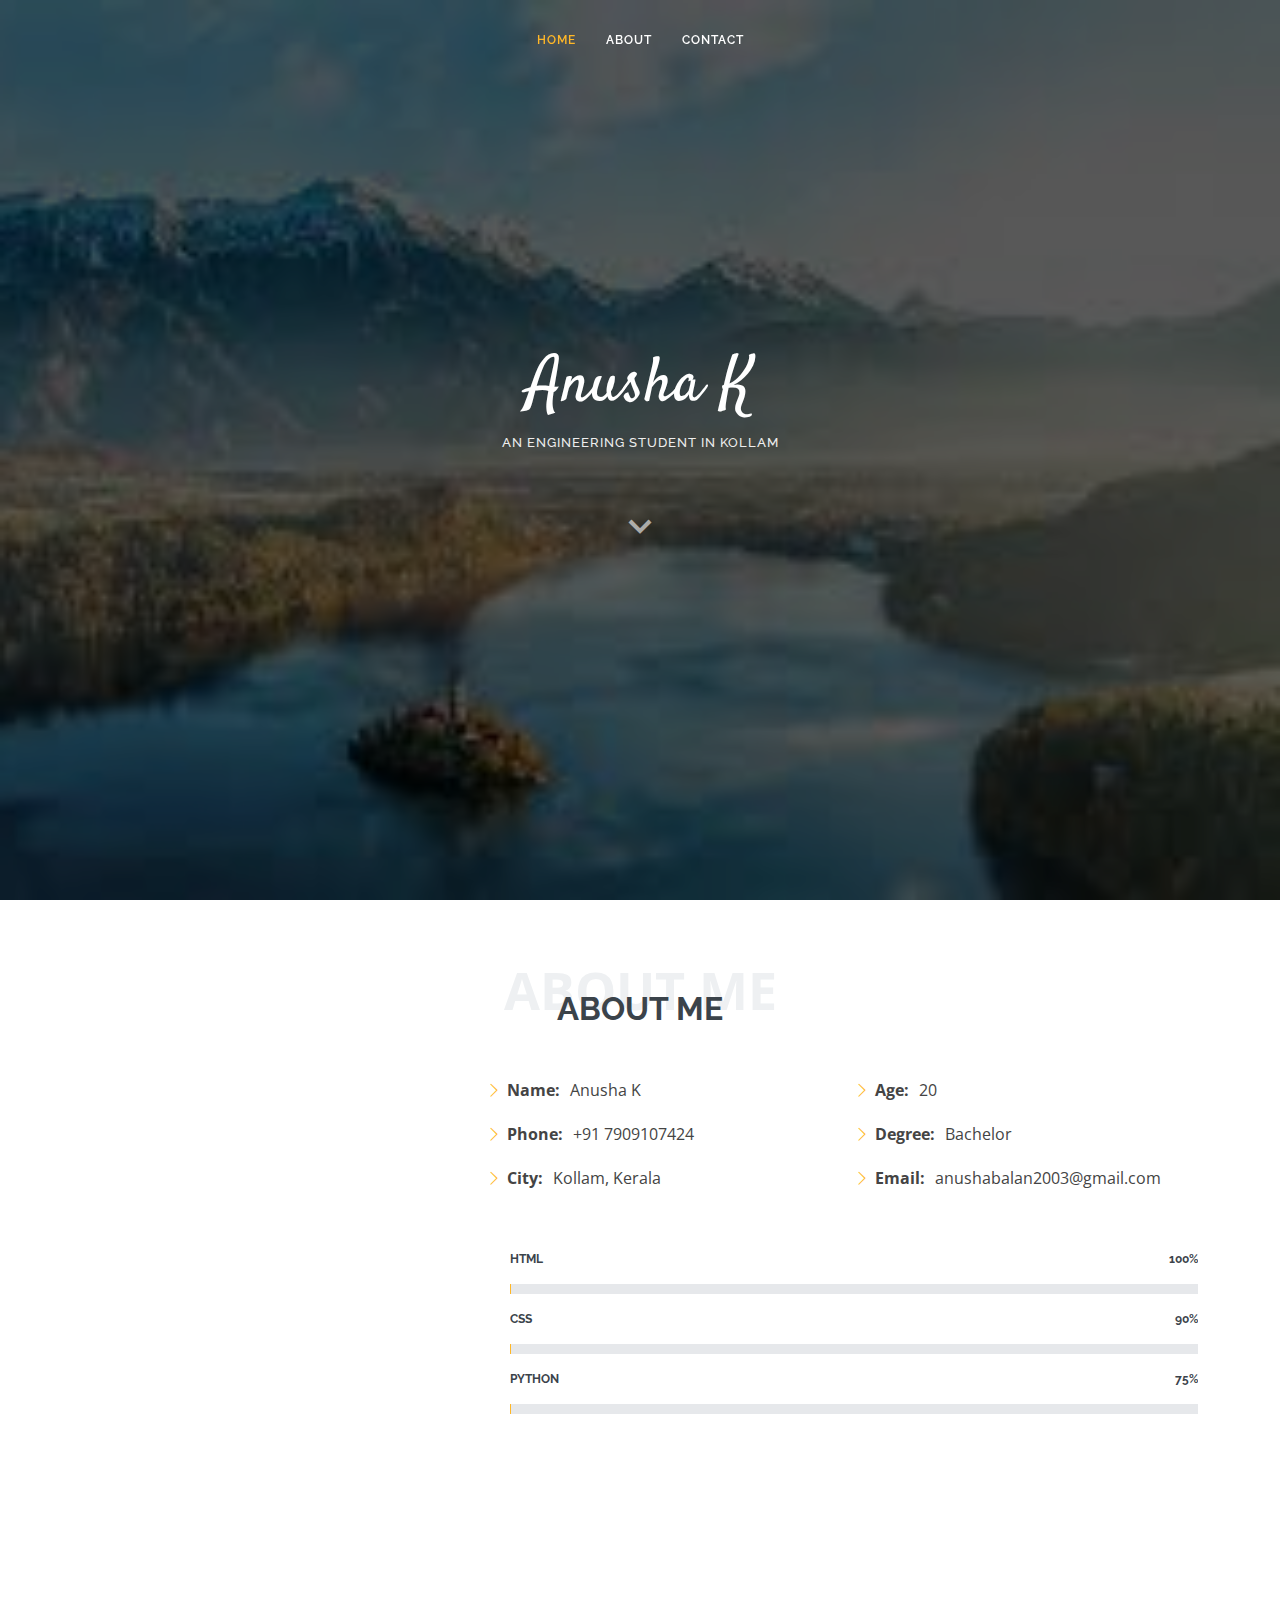
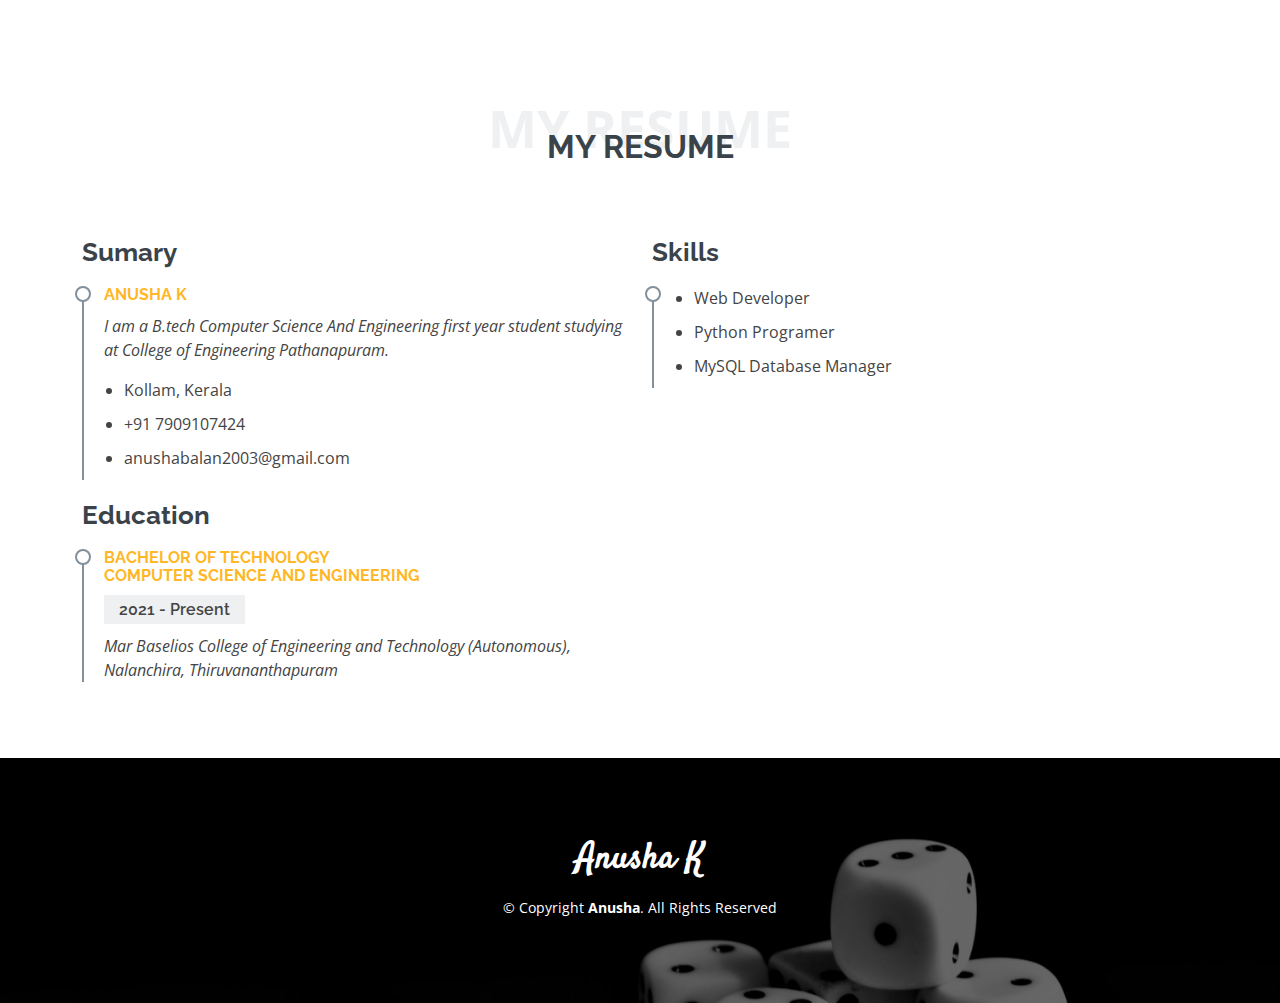
==== index.html @ 84b3af06 "Add files via upload" ====
<!DOCTYPE html>
<html lang="en">

<head>
  <meta charset="utf-8">
  <meta content="width=device-width, initial-scale=1.0" name="viewport">

  <title>Anusha - Index</title>
  <meta content="" name="description">
  <meta content="" name="keywords">

  <!-- Favicons -->
  <link href="assets/img/favicon.png" rel="icon">
  <link href="assets/img/apple-touch-icon.png" rel="apple-touch-icon">

  <!-- Google Fonts -->
  <link href="https://fonts.googleapis.com/css?family=Open+Sans:300,300i,400,400i,600,600i,700,700i|Raleway:300,300i,400,400i,500,500i,600,600i,700,700i|Satisfy" rel="stylesheet">

  <!-- Vendor CSS Files -->
  <link href="assets/vendor/bootstrap/css/bootstrap.min.css" rel="stylesheet">
  <link href="assets/vendor/bootstrap-icons/bootstrap-icons.css" rel="stylesheet">
  <link href="assets/vendor/boxicons/css/boxicons.min.css" rel="stylesheet">
  <link href="assets/vendor/glightbox/css/glightbox.min.css" rel="stylesheet">
  <link href="assets/vendor/swiper/swiper-bundle.min.css" rel="stylesheet">

  <!-- Template Main CSS File -->
  <link href="assets/css/style.css" rel="stylesheet">

  <!-- =======================================================
  * Template Name: Laura - v4.7.0
  * Template URL: https://bootstrapmade.com/laura-free-creative-bootstrap-theme/
  * Author: BootstrapMade.com
  * License: https://bootstrapmade.com/license/
  ======================================================== -->
</head>

<body>

  <!-- ======= Header ======= -->
  <header id="header" class="fixed-top d-flex justify-content-center align-items-center header-transparent">

    <nav id="navbar" class="navbar">
      <ul>
        <li><a class="nav-link scrollto active" href="#hero">Home</a></li>
        <li><a class="nav-link scrollto" href="#about">About</a></li>
      
        
        
        <li><a class="nav-link scrollto" href="contact.html">Contact</a></li>
      </ul>
      <i class="bi bi-list mobile-nav-toggle"></i>
    </nav><!-- .navbar -->

  </header><!-- End Header -->

  <!-- ======= Hero Section ======= -->
  <section id="hero">
    <div class="hero-container">
      <h1>Anusha K</h1>
      <h2>An Engineering Student in Kollam</h2>
      <a href="#about" class="btn-scroll scrollto" title="Scroll Down"><i class="bx bx-chevron-down"></i></a>
    </div>
  </section><!-- End Hero -->

  <main id="main">

    <!-- ======= About Me Section ======= -->
    <section id="about" class="about">
      <div class="container">

        <div class="section-title">
          <span>About Me</span>
          <h2>About Me</h2>
          
        </div>

        <div class="row">
          <div class="image col-lg-4 d-flex align-items-stretch justify-content-center justify-content-lg-start"></div>
          <div class="col-lg-8 d-flex flex-column align-items-stretch">
            <div class="content ps-lg-4 d-flex flex-column justify-content-center">
              <div class="row">
                <div class="col-lg-6">
                  <ul>
                    <li><i class="bi bi-chevron-right"></i> <strong>Name:</strong> <span>Anusha K</span></li>
                    
                    <li><i class="bi bi-chevron-right"></i> <strong>Phone:</strong> <span>+91 7909107424</span></li>
                    <li><i class="bi bi-chevron-right"></i> <strong>City:</strong> <span>Kollam, Kerala</span></li>
                  </ul>
                </div>
                <div class="col-lg-6">
                  <ul>
                    <li><i class="bi bi-chevron-right"></i> <strong>Age:</strong> <span>20</span></li>
                    <li><i class="bi bi-chevron-right"></i> <strong>Degree:</strong> <span>Bachelor</span></li>
                    <li><i class="bi bi-chevron-right"></i> <strong>Email:</strong> <span>anushabalan2003@gmail.com</span></li>
                    
                  </ul>
                </div>
              </div>
              

            <div class="skills-content ps-lg-4">
              <div class="progress">
                <span class="skill">HTML <i class="val">100%</i></span>
                <div class="progress-bar-wrap">
                  <div class="progress-bar" role="progressbar" aria-valuenow="100" aria-valuemin="0" aria-valuemax="100"></div>
                </div>
              </div>

              <div class="progress">
                <span class="skill">CSS <i class="val">90%</i></span>
                <div class="progress-bar-wrap">
                  <div class="progress-bar" role="progressbar" aria-valuenow="90" aria-valuemin="0" aria-valuemax="100"></div>
                </div>
              </div>

              <div class="progress">
                <span class="skill">Python <i class="val">75%</i></span>
                <div class="progress-bar-wrap">
                  <div class="progress-bar" role="progressbar" aria-valuenow="75" aria-valuemin="0" aria-valuemax="100"></div>
                </div>
              </div>
            </div>

          </div>
        </div>

      </div>
    </section><!-- End About Me Section -->

    <!-- ======= My Resume Section ======= -->
    <section id="resume" class="resume">
      <div class="container">

        <div class="section-title">
          <span>My Resume</span>
          <h2>My Resume</h2>
          
        </div>

        <div class="row">
          <div class="col-lg-6">
            <h3 class="resume-title">Sumary</h3>
            <div class="resume-item pb-0">
              <h4>Anusha K</h4>
              <p><em>I am a B.tech Computer Science And Engineering first year student studying at College of Engineering Pathanapuram.</em></p>
              <p>
              <ul>
                <li> Kollam, Kerala</li>
                <li>+91 7909107424</li>
                <li>anushabalan2003@gmail.com</li>
              </ul>
              </p>
            </div>

            <h3 class="resume-title">Education</h3>
            <div class="resume-item">
              <h4>Bachelor of technology 
                <br>computer science and engineering<br> </h4>
              <h5>2021 - Present</h5>
              <p><em>Mar Baselios College of Engineering and Technology (Autonomous), Nalanchira, Thiruvananthapuram</em></p>
              
            </div>
            
          </div>
          <div class="col-lg-6">
            <h3 class="resume-title">Skills</h3>
            <div class="resume-item">
              
              <ul>
                <li>Web Developer</li>
                <li>Python Programer </li>
                <li>MySQL Database Manager</li>
                
              </ul>
              
            
          </div>
        </div>

      </div>
    </section><!-- End My Resume Section -->



    

    

    

    

  </main><!-- End #main -->

  <!-- ======= Footer ======= -->
  <footer id="footer">
    <div class="container">
      <h3>Anusha K</h3>
      
     
      <div class="copyright">
        &copy; Copyright <strong><span>Anusha</span></strong>. All Rights Reserved
      </div>
      <div class="credits">
        <!-- All the links in the footer should remain intact. -->
        <!-- You can delete the links only if you purchased the pro version. -->
        <!-- Licensing information: https://bootstrapmade.com/license/ -->
        <!-- Purchase the pro version with working PHP/AJAX contact form: https://bootstrapmade.com/laura-free-creative-bootstrap-theme/ -->
        
      </div>
    </div>
  </footer><!-- End Footer -->

  <a href="#" class="back-to-top d-flex align-items-center justify-content-center"><i class="bi bi-arrow-up-short"></i></a>

  <!-- Vendor JS Files -->
  <script src="assets/vendor/purecounter/purecounter.js"></script>
  <script src="assets/vendor/bootstrap/js/bootstrap.bundle.min.js"></script>
  <script src="assets/vendor/glightbox/js/glightbox.min.js"></script>
  <script src="assets/vendor/isotope-layout/isotope.pkgd.min.js"></script>
  <script src="assets/vendor/swiper/swiper-bundle.min.js"></script>
  <script src="assets/vendor/waypoints/noframework.waypoints.js"></script>
  <script src="assets/vendor/php-email-form/validate.js"></script>

  <!-- Template Main JS File -->
  <script src="assets/js/main.js"></script>

</body>

</html>
---- assets/css/style.css ----
/**
* Template Name: Laura - v4.7.0
* Template URL: https://bootstrapmade.com/laura-free-creative-bootstrap-theme/
* Author: BootstrapMade.com
* License: https://bootstrapmade.com/license/
*/

/*--------------------------------------------------------------
# General
--------------------------------------------------------------*/
body {
  font-family: "Open Sans", sans-serif;
  color: #444444;
}

a {
  color: #ffb727;
  text-decoration: none;
}

a:hover {
  color: #ffc85a;
  text-decoration: none;
}

h1, h2, h3, h4, h5, h6 {
  font-family: "Raleway", sans-serif;
}

/*--------------------------------------------------------------
# Back to top button
--------------------------------------------------------------*/
.back-to-top {
  position: fixed;
  visibility: hidden;
  opacity: 0;
  right: 15px;
  bottom: 15px;
  z-index: 996;
  background: #ffb727;
  width: 40px;
  height: 40px;
  border-radius: 4px;
  transition: all 0.4s;
}
.back-to-top i {
  font-size: 28px;
  color: #fff;
  line-height: 0;
}
.back-to-top:hover {
  background: #ffc550;
  color: #fff;
}
.back-to-top.active {
  visibility: visible;
  opacity: 1;
}

/*--------------------------------------------------------------
# Header
--------------------------------------------------------------*/
#header {
  z-index: 997;
  transition: all 0.5s;
  height: 80px;
  background: rgba(25, 28, 31, 0.8);
}
#header.header-transparent {
  background: transparent;
}
#header.header-scrolled {
  height: 60px;
  background: rgba(25, 28, 31, 0.8);
}

/*--------------------------------------------------------------
# Navigation Menu
--------------------------------------------------------------*/
/**
* Desktop Navigation 
*/
.navbar {
  padding: 0;
}
.navbar ul {
  margin: 0;
  padding: 0;
  display: flex;
  list-style: none;
  align-items: center;
}
.navbar li {
  position: relative;
}
.navbar a, .navbar a:focus {
  display: flex;
  align-items: center;
  justify-content: space-between;
  padding: 10px 15px;
  color: #fff;
  white-space: nowrap;
  transition: 0.3s;
  font-size: 12px;
  font-family: "Raleway", sans-serif;
  text-transform: uppercase;
  font-weight: 600;
  letter-spacing: 1px;
}
.navbar a i, .navbar a:focus i {
  font-size: 12px;
  line-height: 0;
  margin-left: 5px;
}
.navbar a:hover, .navbar .active, .navbar .active:focus, .navbar li:hover > a {
  color: #ffb727;
}
.navbar .dropdown ul {
  display: block;
  position: absolute;
  left: 14px;
  top: calc(100% + 30px);
  margin: 0;
  padding: 10px 0;
  z-index: 99;
  opacity: 0;
  visibility: hidden;
  background: #fff;
  box-shadow: 0px 0px 30px rgba(127, 137, 161, 0.25);
  transition: 0.3s;
  border-radius: 4px;
}
.navbar .dropdown ul li {
  min-width: 200px;
}
.navbar .dropdown ul a {
  padding: 10px 20px;
  font-size: 14px;
  text-transform: none;
  font-weight: 400;
  color: #3b434a;
  letter-spacing: 1px;
}
.navbar .dropdown ul a i {
  font-size: 12px;
}
.navbar .dropdown ul a:hover, .navbar .dropdown ul .active:hover, .navbar .dropdown ul li:hover > a {
  color: #ffb727;
}
.navbar .dropdown:hover > ul {
  opacity: 1;
  top: 100%;
  visibility: visible;
}
.navbar .dropdown .dropdown ul {
  top: 0;
  left: calc(100% - 30px);
  visibility: hidden;
}
.navbar .dropdown .dropdown:hover > ul {
  opacity: 1;
  top: 0;
  left: 100%;
  visibility: visible;
}
@media (max-width: 1366px) {
  .navbar .dropdown .dropdown ul {
    left: -90%;
  }
  .navbar .dropdown .dropdown:hover > ul {
    left: -100%;
  }
}

/**
* Mobile Navigation 
*/
.mobile-nav-toggle {
  color: #fff;
  font-size: 28px;
  cursor: pointer;
  display: none;
  line-height: 0;
  transition: 0.5s;
}

@media (max-width: 991px) {
  .mobile-nav-toggle {
    display: block;
  }

  .navbar ul {
    display: none;
  }
}
.navbar-mobile {
  position: fixed;
  overflow: hidden;
  top: 0;
  right: 0;
  left: 0;
  bottom: 0;
  background: rgba(36, 41, 46, 0.9);
  transition: 0.3s;
  z-index: 999;
}
.navbar-mobile .mobile-nav-toggle {
  position: absolute;
  top: 15px;
  right: 15px;
}
.navbar-mobile ul {
  display: block;
  position: absolute;
  top: 55px;
  right: 15px;
  bottom: 15px;
  left: 15px;
  padding: 10px 0;
  border-radius: 10px;
  background-color: #fff;
  overflow-y: auto;
  transition: 0.3s;
}
.navbar-mobile a, .navbar-mobile a:focus {
  padding: 10px 20px;
  font-size: 14px;
  color: #3b434a;
}
.navbar-mobile a:hover, .navbar-mobile .active, .navbar-mobile li:hover > a {
  color: #ffb727;
}
.navbar-mobile .getstarted, .navbar-mobile .getstarted:focus {
  margin: 15px;
}
.navbar-mobile .dropdown ul {
  position: static;
  display: none;
  margin: 10px 20px;
  padding: 10px 0;
  z-index: 99;
  opacity: 1;
  visibility: visible;
  background: #fff;
  box-shadow: 0px 0px 30px rgba(127, 137, 161, 0.25);
}
.navbar-mobile .dropdown ul li {
  min-width: 200px;
}
.navbar-mobile .dropdown ul a {
  padding: 10px 20px;
}
.navbar-mobile .dropdown ul a i {
  font-size: 12px;
}
.navbar-mobile .dropdown ul a:hover, .navbar-mobile .dropdown ul .active:hover, .navbar-mobile .dropdown ul li:hover > a {
  color: #ffb727;
}
.navbar-mobile .dropdown > .dropdown-active {
  display: block;
}

/*--------------------------------------------------------------
# Hero Section
--------------------------------------------------------------*/
#hero {
  width: 100%;
  height: 100vh;
  background: url("../img/hero-bg.jpg") top right;
  background-size: cover;
  position: relative;
}
#hero:before {
  content: "";
  background: rgba(0, 0, 0, 0.65);
  position: absolute;
  bottom: 0;
  top: 0;
  left: 0;
  right: 0;
}
#hero .hero-container {
  position: absolute;
  bottom: 0;
  top: 0;
  left: 0;
  right: 0;
  display: flex;
  justify-content: center;
  align-items: center;
  flex-direction: column;
  padding: 0 15px;
}
#hero h1 {
  margin: 0 0 10px 0;
  font-size: 64px;
  font-family: "Satisfy", serif;
  color: #fff;
}
#hero h2 {
  color: #eee;
  margin-bottom: 50px;
  font-size: 13px;
  font-weight: 500;
  letter-spacing: 1px;
  text-transform: uppercase;
}
#hero .btn-scroll {
  transition: 0.4s;
  color: rgba(255, 255, 255, 0.6);
  animation: up-down 1s ease-in-out infinite alternate-reverse both;
}
#hero .btn-scroll i {
  font-size: 48px;
}
#hero .btn-scroll:hover {
  color: #ffb727;
}
@media (min-width: 1024px) {
  #hero {
    background-attachment: fixed;
  }
}
@media (max-width: 575px) {
  #hero h1 {
    font-size: 40px;
  }
  #hero h2 {
    text-align: center;
    margin-bottom: 30px;
  }
}

@-webkit-keyframes up-down {
  0% {
    transform: translateY(5px);
  }
  100% {
    transform: translateY(-5px);
  }
}

@keyframes up-down {
  0% {
    transform: translateY(5px);
  }
  100% {
    transform: translateY(-5px);
  }
}
/*--------------------------------------------------------------
# Sections General
--------------------------------------------------------------*/
section {
  padding: 60px 0;
}

.section-bg {
  background-color: white;
}

.section-title {
  text-align: center;
  padding: 30px 0;
  position: relative;
}
.section-title h2 {
  font-size: 32px;
  font-weight: 700;
  text-transform: uppercase;
  margin-bottom: 20px;
  padding-bottom: 0;
  color: #3b434a;
  position: relative;
  z-index: 2;
}
.section-title span {
  position: absolute;
  top: 30px;
  color: #eef0f2;
  left: 0;
  right: 0;
  z-index: 1;
  font-weight: 700;
  font-size: 52px;
  text-transform: uppercase;
  line-height: 0;
}
.section-title p {
  margin-bottom: 0;
  position: relative;
  z-index: 2;
}
@media (max-width: 575px) {
  .section-title h2 {
    font-size: 28px;
    margin-bottom: 15px;
  }
  .section-title span {
    font-size: 38px;
  }
}

/*--------------------------------------------------------------
# Breadcrumbs
--------------------------------------------------------------*/
.breadcrumbs {
  padding: 20px 0;
  background-color: #f4f5f6;
  min-height: 40px;
  margin-top: 78px;
}
@media (max-width: 992px) {
  .breadcrumbs {
    margin-top: 60px;
  }
}
.breadcrumbs h2 {
  font-size: 24px;
  font-weight: 300;
  margin: 0;
}
@media (max-width: 992px) {
  .breadcrumbs h2 {
    margin: 0 0 10px 0;
  }
}
.breadcrumbs ol {
  display: flex;
  flex-wrap: wrap;
  list-style: none;
  padding: 0;
  margin: 0;
  font-size: 14px;
}
.breadcrumbs ol li + li {
  padding-left: 10px;
}
.breadcrumbs ol li + li::before {
  display: inline-block;
  padding-right: 10px;
  color: #6c757d;
  content: "/";
}
@media (max-width: 768px) {
  .breadcrumbs .d-flex {
    display: block !important;
  }
  .breadcrumbs ol {
    display: block;
  }
  .breadcrumbs ol li {
    display: inline-block;
  }
}

/*--------------------------------------------------------------
# About Me
--------------------------------------------------------------*/
.about .content h3 {
  font-weight: 700;
  font-size: 26px;
  color: #3b434a;
  text-transform: uppercase;
}
.about .content ul {
  list-style: none;
  padding: 0;
}
.about .content ul li {
  margin-bottom: 20px;
  display: flex;
  align-items: center;
}
.about .content ul strong {
  margin-right: 10px;
}
.about .content ul i {
  font-size: 16px;
  margin-right: 5px;
  color: #ffb727;
  line-height: 0;
}
.about .content p:last-child {
  margin-bottom: 0;
}
.about .content .count-box {
  width: 100%;
}
.about .content .count-box i {
  display: block;
  font-size: 36px;
  color: #ffb727;
  float: left;
  line-height: 0;
}
.about .content .count-box span {
  font-size: 36px;
  line-height: 30px;
  display: block;
  font-weight: 700;
  color: #3b434a;
  margin-left: 50px;
}
.about .content .count-box p {
  padding: 15px 0 0 0;
  margin: 0 0 0 50px;
  font-family: "Raleway", sans-serif;
  font-size: 14px;
  color: #5d6a75;
}
.about .content .count-box a {
  font-weight: 600;
  display: block;
  margin-top: 20px;
  color: #5d6a75;
  font-size: 15px;
  font-family: "Satisfy", serif;
  transition: ease-in-out 0.3s;
}
.about .content .count-box a:hover {
  color: #82909c;
}
.about .image {
  background: url("../img/me.jpg") center center no-repeat;
  background-size: cover;
  min-height: 500px;
}
.about .skills-content {
  margin-top: 30px;
}
.about .skills-content .progress {
  height: 60px;
  display: block;
  background: none;
  border-radius: 0;
}
.about .skills-content .progress .skill {
  padding: 10px 0;
  margin: 0 0 6px 0;
  text-transform: uppercase;
  display: block;
  font-weight: 700;
  font-family: "Raleway", sans-serif;
  color: #3b434a;
}
.about .skills-content .progress .skill .val {
  float: right;
  font-style: normal;
}
.about .skills-content .progress-bar-wrap {
  background: #e6e8eb;
}
.about .skills-content .progress-bar {
  width: 1px;
  height: 10px;
  transition: 0.9s;
  background-color: #ffb727;
}

/*--------------------------------------------------------------
# My Resume
--------------------------------------------------------------*/
.resume .resume-title {
  font-size: 26px;
  font-weight: 700;
  margin-top: 20px;
  margin-bottom: 20px;
  color: #3b434a;
}
.resume .resume-item {
  padding: 0 0 20px 20px;
  margin-top: -2px;
  border-left: 2px solid #82909c;
  position: relative;
}
.resume .resume-item h4 {
  line-height: 18px;
  font-size: 16px;
  font-weight: 700;
  text-transform: uppercase;
  color: #ffb727;
  margin-bottom: 10px;
}
.resume .resume-item h5 {
  font-size: 16px;
  background: #eef0f2;
  padding: 5px 15px;
  display: inline-block;
  font-weight: 600;
  margin-bottom: 10px;
}
.resume .resume-item ul {
  padding-left: 20px;
}
.resume .resume-item ul li {
  padding-bottom: 10px;
}
.resume .resume-item:last-child {
  padding-bottom: 0;
}
.resume .resume-item::before {
  content: "";
  position: absolute;
  width: 16px;
  height: 16px;
  border-radius: 50px;
  left: -9px;
  top: 0;
  background: #fff;
  border: 2px solid #82909c;
}

/*--------------------------------------------------------------
# My Services
--------------------------------------------------------------*/
.services .icon-box {
  padding: 30px;
  position: relative;
  overflow: hidden;
  background: #fff;
  box-shadow: 0 10px 29px 0 rgba(68, 88, 144, 0.1);
  transition: all 0.3s ease-in-out;
  text-align: center;
  border: 1px solid #fff;
}
.services .icon {
  margin: 0 auto 20px auto;
  padding-top: 17px;
  display: inline-block;
  text-align: center;
  border-radius: 50%;
  width: 72px;
  height: 72px;
  background: #fff4df;
}
.services .icon i {
  font-size: 36px;
  line-height: 1;
  color: #ffb727;
}
.services .title {
  font-weight: 700;
  margin-bottom: 15px;
  font-size: 18px;
}
.services .title a {
  color: #111;
  transition: 0.3s;
}
.services .description {
  font-size: 15px;
  line-height: 28px;
  margin-bottom: 0;
}
.services .icon-box:hover {
  border-color: #ffb727;
}
.services .icon-box:hover .title a {
  color: #ffb727;
}

/*--------------------------------------------------------------
# Testimonials
--------------------------------------------------------------*/
.testimonials {
  padding: 80px 0;
  background: url("../img/testimonials-bg.jpg") no-repeat;
  background-position: center center;
  background-size: cover;
  position: relative;
}
.testimonials::before {
  content: "";
  position: absolute;
  left: 0;
  right: 0;
  top: 0;
  bottom: 0;
  background: rgba(14, 16, 17, 0.7);
}
.testimonials .section-header {
  margin-bottom: 40px;
}
.testimonials .testimonials-carousel, .testimonials .testimonials-slider {
  overflow: hidden;
}
.testimonials .testimonial-item {
  text-align: center;
  color: #fff;
}
.testimonials .testimonial-item .testimonial-img {
  width: 100px;
  border-radius: 50%;
  border: 6px solid rgba(255, 255, 255, 0.15);
  margin: 0 auto;
}
.testimonials .testimonial-item h3 {
  font-size: 20px;
  font-weight: bold;
  margin: 10px 0 5px 0;
  color: #fff;
}
.testimonials .testimonial-item h4 {
  font-size: 14px;
  color: #ddd;
  margin: 0 0 15px 0;
}
.testimonials .testimonial-item .quote-icon-left, .testimonials .testimonial-item .quote-icon-right {
  color: rgba(255, 255, 255, 0.4);
  font-size: 26px;
}
.testimonials .testimonial-item .quote-icon-left {
  display: inline-block;
  left: -5px;
  position: relative;
}
.testimonials .testimonial-item .quote-icon-right {
  display: inline-block;
  right: -5px;
  position: relative;
  top: 10px;
}
.testimonials .testimonial-item p {
  font-style: italic;
  margin: 0 auto 15px auto;
  color: #eee;
}
.testimonials .swiper-pagination {
  margin-top: 20px;
  position: relative;
}
.testimonials .swiper-pagination .swiper-pagination-bullet {
  width: 12px;
  height: 12px;
  opacity: 1;
  background-color: rgba(255, 255, 255, 0.4);
}
.testimonials .swiper-pagination .swiper-pagination-bullet-active {
  background-color: #ffb727;
}
@media (min-width: 992px) {
  .testimonials .testimonial-item p {
    width: 80%;
  }
}

/*--------------------------------------------------------------
# My Portfolio
--------------------------------------------------------------*/
.portfolio #portfolio-flters {
  list-style: none;
  margin-bottom: 20px;
}
.portfolio #portfolio-flters li {
  cursor: pointer;
  display: inline-block;
  margin: 0 10px 10px 10px;
  font-size: 15px;
  font-weight: 600;
  line-height: 1;
  padding: 7px 10px;
  text-transform: uppercase;
  color: #444444;
  transition: all 0.3s ease-in-out;
  border: 2px solid #fff;
}
.portfolio #portfolio-flters li:hover, .portfolio #portfolio-flters li.filter-active {
  color: #f3a200;
  border-color: #ffb727;
}
.portfolio .portfolio-item {
  margin-bottom: 30px;
}
.portfolio .portfolio-item .portfolio-img {
  overflow: hidden;
}
.portfolio .portfolio-item .portfolio-img img {
  transition: all 0.8s ease-in-out;
}
.portfolio .portfolio-item .portfolio-info {
  opacity: 0;
  position: absolute;
  left: 15px;
  bottom: 0;
  z-index: 3;
  right: 15px;
  transition: all ease-in-out 0.3s;
  background: rgba(0, 0, 0, 0.5);
  padding: 10px 15px;
}
.portfolio .portfolio-item .portfolio-info h4 {
  font-size: 18px;
  color: #fff;
  font-weight: 600;
  color: #fff;
  margin-bottom: 0px;
}
.portfolio .portfolio-item .portfolio-info p {
  color: rgba(255, 255, 255, 0.8);
  font-size: 14px;
  margin-bottom: 0;
}
.portfolio .portfolio-item .portfolio-info .preview-link, .portfolio .portfolio-item .portfolio-info .details-link {
  position: absolute;
  right: 40px;
  font-size: 24px;
  top: calc(50% - 18px);
  color: #fff;
  transition: 0.3s;
}
.portfolio .portfolio-item .portfolio-info .preview-link:hover, .portfolio .portfolio-item .portfolio-info .details-link:hover {
  color: #ffc041;
}
.portfolio .portfolio-item .portfolio-info .details-link {
  right: 10px;
}
.portfolio .portfolio-item:hover .portfolio-img img {
  transform: scale(1.2);
}
.portfolio .portfolio-item:hover .portfolio-info {
  opacity: 1;
}

/*--------------------------------------------------------------
# Portfolio Details
--------------------------------------------------------------*/
.portfolio-details {
  padding-top: 40px;
}
.portfolio-details .portfolio-details-slider img {
  width: 100%;
}
.portfolio-details .portfolio-details-slider .swiper-pagination {
  margin-top: 20px;
  position: relative;
}
.portfolio-details .portfolio-details-slider .swiper-pagination .swiper-pagination-bullet {
  width: 12px;
  height: 12px;
  background-color: #fff;
  opacity: 1;
  border: 1px solid #ffb727;
}
.portfolio-details .portfolio-details-slider .swiper-pagination .swiper-pagination-bullet-active {
  background-color: #ffb727;
}
.portfolio-details .portfolio-info {
  padding: 30px;
  box-shadow: 0px 0 30px rgba(59, 67, 74, 0.08);
}
.portfolio-details .portfolio-info h3 {
  font-size: 22px;
  font-weight: 700;
  margin-bottom: 20px;
  padding-bottom: 20px;
  border-bottom: 1px solid #eee;
}
.portfolio-details .portfolio-info ul {
  list-style: none;
  padding: 0;
  font-size: 15px;
}
.portfolio-details .portfolio-info ul li + li {
  margin-top: 10px;
}
.portfolio-details .portfolio-description {
  padding-top: 30px;
}
.portfolio-details .portfolio-description h2 {
  font-size: 26px;
  font-weight: 700;
  margin-bottom: 20px;
}
.portfolio-details .portfolio-description p {
  padding: 0;
}

/*--------------------------------------------------------------
# Pricing
--------------------------------------------------------------*/
.pricing .box {
  padding: 20px;
  background: #fff;
  text-align: center;
  box-shadow: 0px 0px 4px rgba(0, 0, 0, 0.12);
  border-radius: 5px;
  position: relative;
  overflow: hidden;
}
.pricing h3 {
  font-weight: 400;
  margin: -20px -20px 20px -20px;
  padding: 20px 15px;
  font-size: 16px;
  font-weight: 600;
  color: #777777;
  background: #f8f8f8;
}
.pricing h4 {
  font-size: 36px;
  color: #ffb727;
  font-weight: 600;
  font-family: "Open Sans", sans-serif;
  margin-bottom: 20px;
}
.pricing h4 sup {
  font-size: 20px;
  top: -12px;
  left: -3px;
}
.pricing h4 span {
  color: #bababa;
  font-size: 16px;
  font-weight: 300;
}
.pricing ul {
  padding: 0;
  list-style: none;
  color: #444444;
  text-align: center;
  line-height: 20px;
  font-size: 14px;
}
.pricing ul li {
  padding-bottom: 16px;
}
.pricing ul i {
  color: #ffb727;
  font-size: 18px;
  padding-right: 4px;
}
.pricing ul .na {
  color: #ccc;
  text-decoration: line-through;
}
.pricing .btn-wrap {
  margin: 20px -20px -20px -20px;
  padding: 20px 15px;
  background: #f8f8f8;
  text-align: center;
}
.pricing .btn-buy {
  background: #ffb727;
  display: inline-block;
  padding: 8px 35px;
  border-radius: 4px;
  color: #fff;
  transition: none;
  font-size: 14px;
  font-weight: 400;
  font-family: "Raleway", sans-serif;
  font-weight: 600;
  transition: 0.3s;
}
.pricing .btn-buy:hover {
  background: #ffc85a;
}
.pricing .featured h3 {
  color: #fff;
  background: #ffb727;
}
.pricing .advanced {
  width: 200px;
  position: absolute;
  top: 18px;
  right: -68px;
  transform: rotate(45deg);
  z-index: 1;
  font-size: 14px;
  padding: 1px 0 3px 0;
  background: #ffb727;
  color: #fff;
}

/*--------------------------------------------------------------
# Contact Me
--------------------------------------------------------------*/
.contact .info-box {
  color: #444444;
  text-align: center;
  box-shadow: 0 0 30px rgba(214, 215, 216, 0.6);
  padding: 20px 0 30px 0;
}
.contact .info-box i.bx {
  font-size: 24px;
  color: #ffb727;
  border-radius: 50%;
  padding: 15px;
  background: #fff6e4;
}
.contact .info-box h3 {
  font-size: 20px;
  color: #777777;
  font-weight: 700;
  margin: 10px 0;
}
.contact .info-box p {
  padding: 0;
  line-height: 24px;
  font-size: 14px;
  margin-bottom: 0;
}
.contact .social-links {
  margin-top: 15px;
  display: flex;
  justify-content: center;
}
.contact .social-links a {
  font-size: 18px;
  display: inline-block;
  color: #687683;
  line-height: 1;
  margin: 0 8px;
  transition: 0.3s;
  padding: 14px;
  border-radius: 50px;
  border: 1px solid #dde1e4;
}
.contact .social-links a:hover {
  color: #fff;
  border-color: #ffb727;
  background: #ffb727;
}
.contact .php-email-form {
  box-shadow: 0 0 30px rgba(214, 215, 216, 0.6);
  padding: 27px;
}
.contact .php-email-form .validate {
  display: none;
  color: red;
  margin: 0 0 15px 0;
  font-weight: 400;
  font-size: 13px;
}
.contact .php-email-form .error-message {
  display: none;
  color: #fff;
  background: #ed3c0d;
  text-align: left;
  padding: 15px;
  font-weight: 600;
}
.contact .php-email-form .error-message br + br {
  margin-top: 25px;
}
.contact .php-email-form .sent-message {
  display: none;
  color: #fff;
  background: #18d26e;
  text-align: center;
  padding: 15px;
  font-weight: 600;
}
.contact .php-email-form .loading {
  display: none;
  background: #fff;
  text-align: center;
  padding: 15px;
}
.contact .php-email-form .loading:before {
  content: "";
  display: inline-block;
  border-radius: 50%;
  width: 24px;
  height: 24px;
  margin: 0 10px -6px 0;
  border: 3px solid #18d26e;
  border-top-color: #eee;
  -webkit-animation: animate-loading 1s linear infinite;
  animation: animate-loading 1s linear infinite;
}
.contact .php-email-form input, .contact .php-email-form textarea {
  border-radius: 0;
  box-shadow: none;
  font-size: 14px;
}
.contact .php-email-form input::focus, .contact .php-email-form textarea::focus {
  background-color: #ffb727;
}
.contact .php-email-form input {
  padding: 10px 15px;
}
.contact .php-email-form textarea {
  padding: 12px 15px;
}
.contact .php-email-form button[type=submit] {
  background: #ffb727;
  border: 0;
  padding: 10px 24px;
  color: #fff;
  transition: 0.4s;
  border-radius: 5px;
}
.contact .php-email-form button[type=submit]:hover {
  background: #ffc85a;
}
@-webkit-keyframes animate-loading {
  0% {
    transform: rotate(0deg);
  }
  100% {
    transform: rotate(360deg);
  }
}
@keyframes animate-loading {
  0% {
    transform: rotate(0deg);
  }
  100% {
    transform: rotate(360deg);
  }
}

/*--------------------------------------------------------------
# Footer
--------------------------------------------------------------*/
#footer {
  background: url("../img/footer-bg.jpg") top center no-repeat;
  background-size: cover;
  color: #fff;
  font-size: 14px;
  text-align: center;
  padding: 80px 0;
  position: relative;
}
#footer::before {
  content: "";
  position: absolute;
  left: 0;
  right: 0;
  top: 0;
  bottom: 0;
  background: rgba(0, 0, 0, 0.6);
}
#footer .container {
  position: relative;
}
#footer h3 {
  font-size: 36px;
  font-weight: 700;
  color: #fff;
  position: relative;
  font-family: "Satisfy", serif;
  padding: 0;
  margin: 0 0 15px 0;
}
#footer p {
  font-size: 15;
  font-style: italic;
  padding: 0;
  margin: 0 0 40px 0;
}
#footer .social-links {
  margin: 0 0 40px 0;
}
#footer .social-links a {
  font-size: 18px;
  display: inline-block;
  background: #ffb727;
  color: #fff;
  line-height: 1;
  padding: 8px 0;
  margin-right: 4px;
  border-radius: 50%;
  text-align: center;
  width: 36px;
  height: 36px;
  transition: 0.3s;
}
#footer .social-links a:hover {
  background: #f3a200;
  color: #fff;
  text-decoration: none;
}
#footer .copyright {
  margin: 0 0 5px 0;
}
#footer .credits {
  font-size: 13px;
}
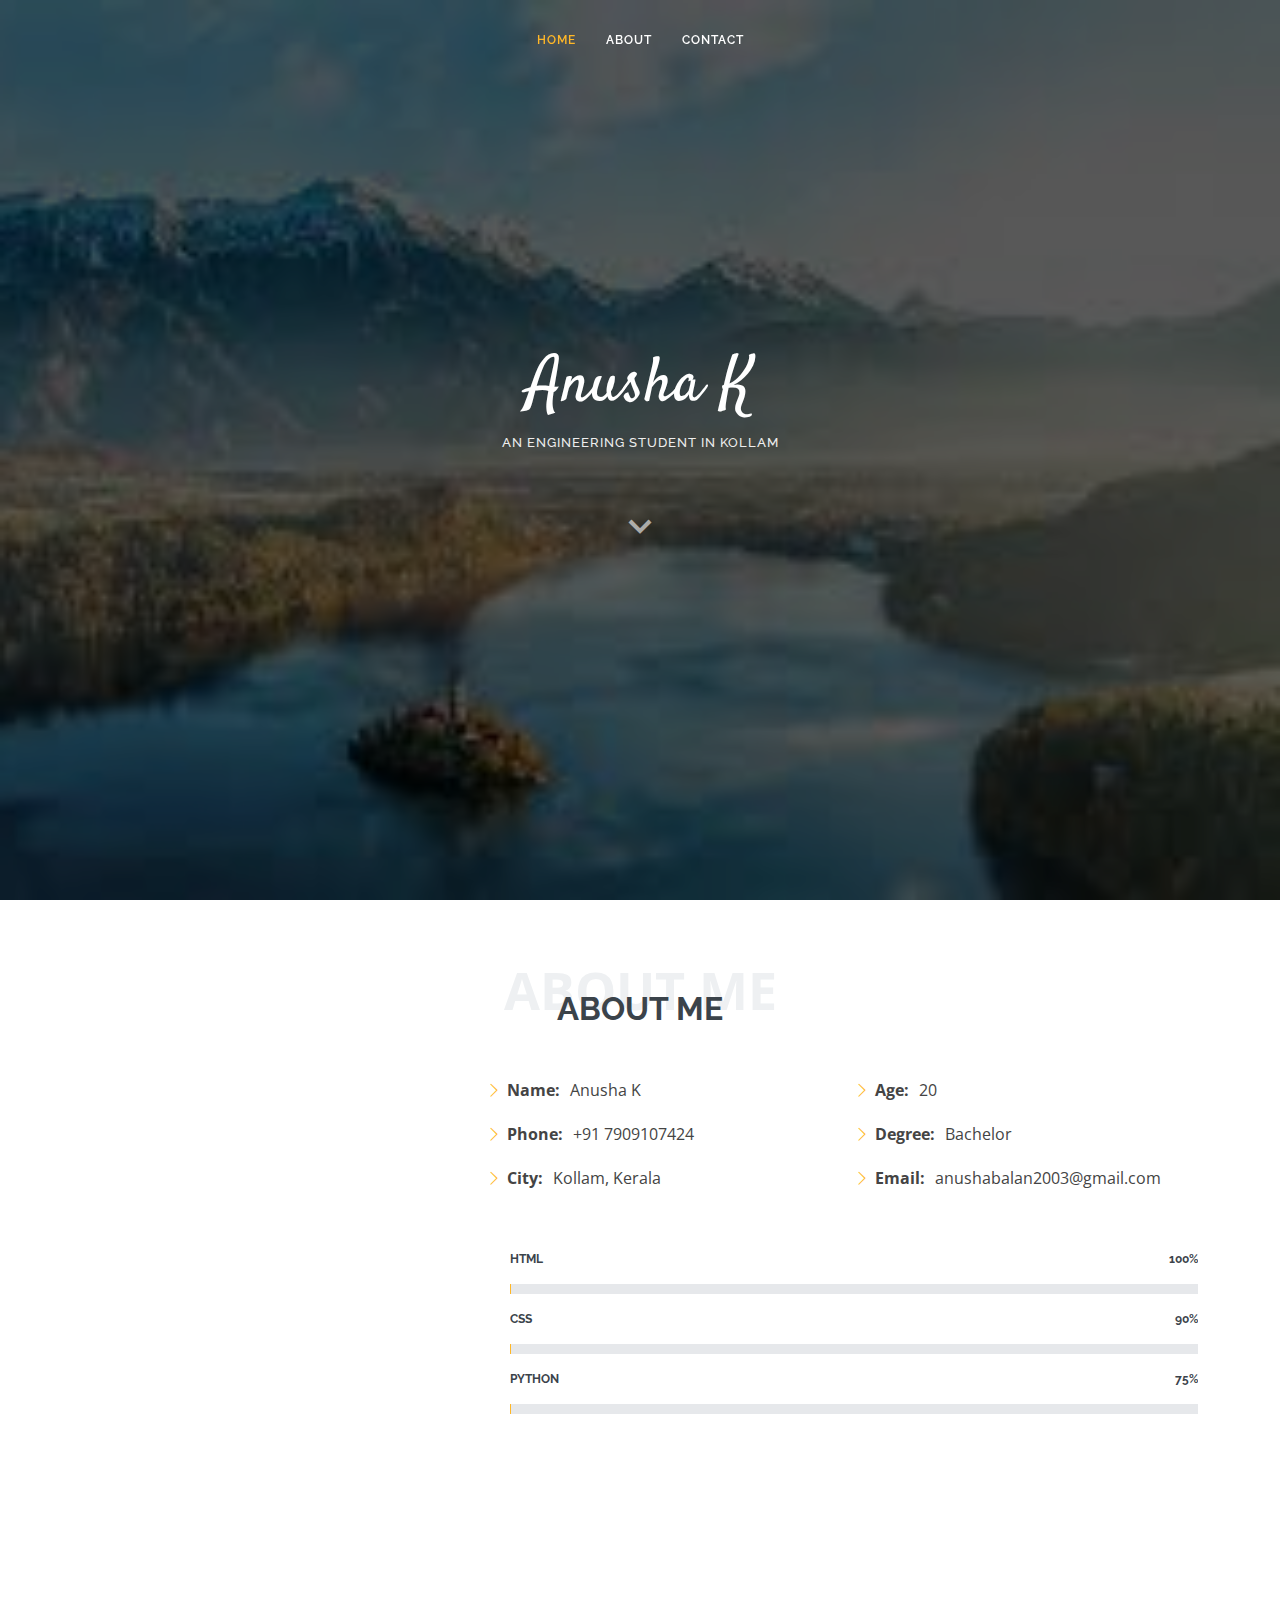
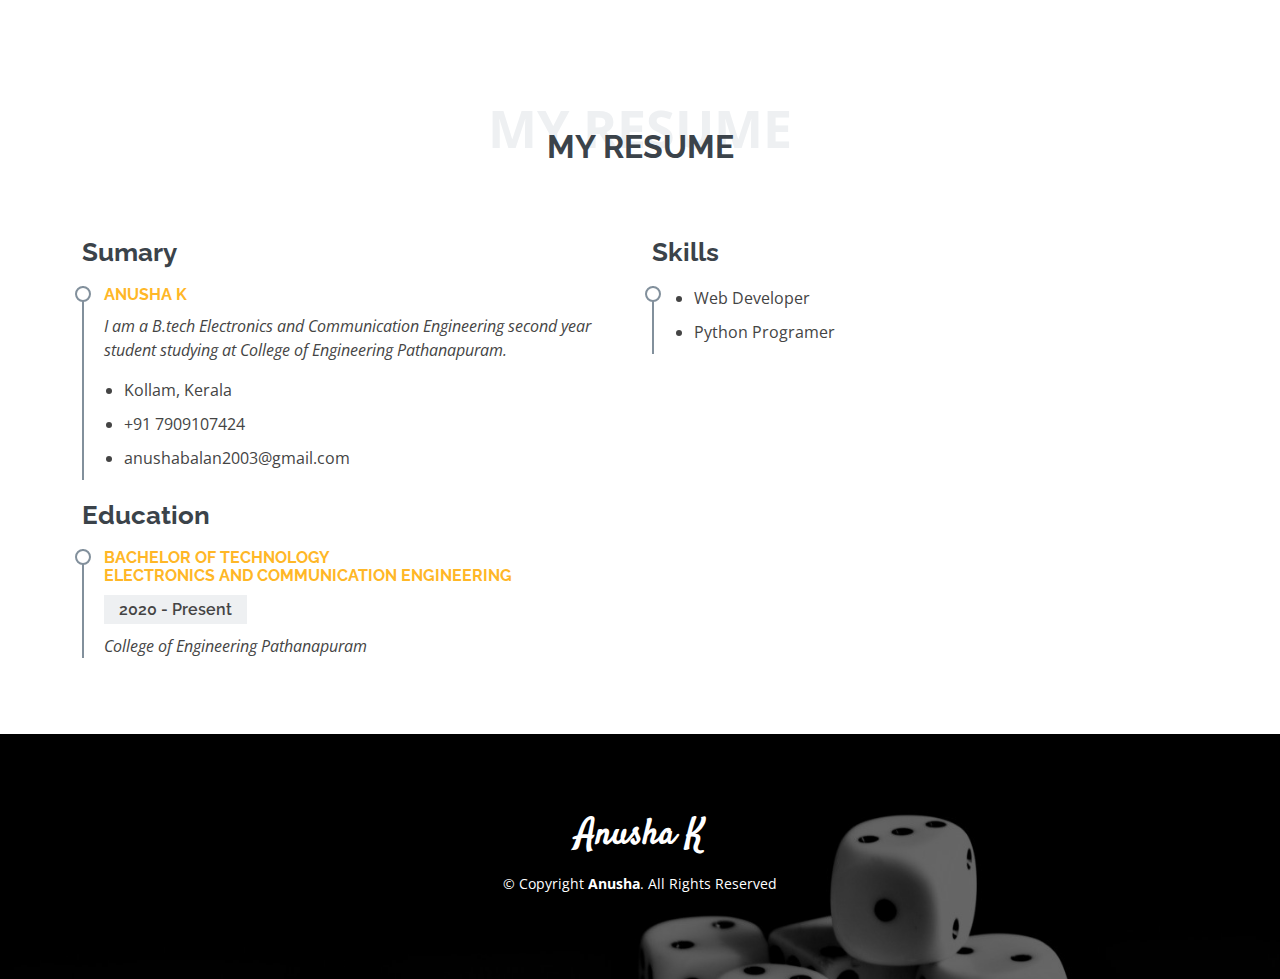
==== commit 27179174: "Update index.html" ====
--- a/index.html
+++ b/index.html
@@ -142,7 +142,7 @@
             <h3 class="resume-title">Sumary</h3>
             <div class="resume-item pb-0">
               <h4>Anusha K</h4>
-              <p><em>I am a B.tech Computer Science And Engineering first year student studying at College of Engineering Pathanapuram.</em></p>
+              <p><em>I am a B.tech Electronics and Communication  Engineering second year student studying at College of Engineering Pathanapuram.</em></p>
               <p>
               <ul>
                 <li> Kollam, Kerala</li>
@@ -155,9 +155,9 @@
             <h3 class="resume-title">Education</h3>
             <div class="resume-item">
               <h4>Bachelor of technology 
-                <br>computer science and engineering<br> </h4>
-              <h5>2021 - Present</h5>
-              <p><em>Mar Baselios College of Engineering and Technology (Autonomous), Nalanchira, Thiruvananthapuram</em></p>
+                <br>Electronics and communication engineering<br> </h4>
+              <h5>2020 - Present</h5>
+              <p><em>College of Engineering Pathanapuram</em></p>
               
             </div>
             
@@ -169,7 +169,7 @@
               <ul>
                 <li>Web Developer</li>
                 <li>Python Programer </li>
-                <li>MySQL Database Manager</li>
+              
                 
               </ul>
               
@@ -227,4 +227,4 @@
 
 </body>
 
-</html>+</html>
